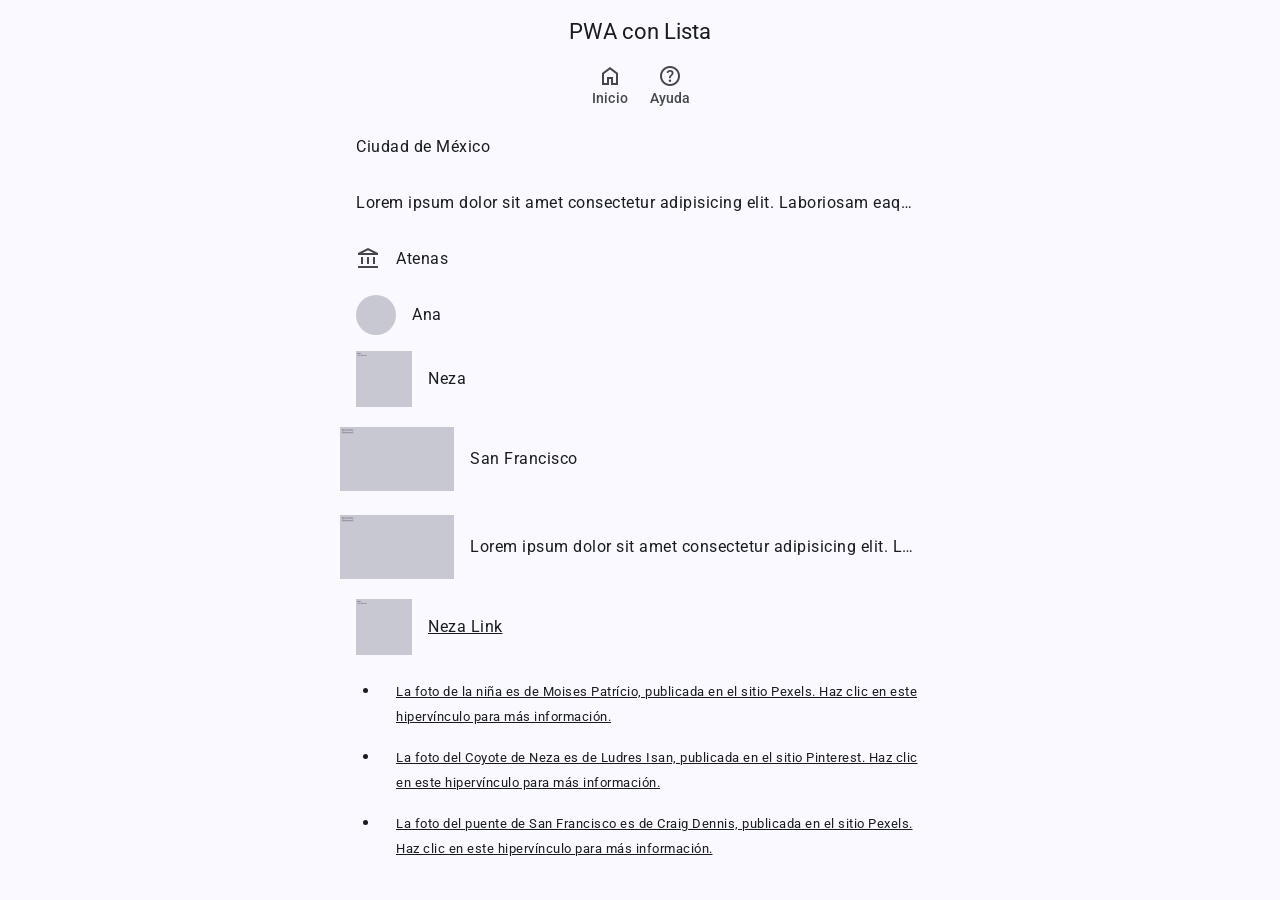
==== public/index.html @ cdebbf4c "subiendo estructura completa del proyecto" ====
<!DOCTYPE html>
<html lang="es" class="light dark">

<head>

 <meta charset="UTF-8">

 <title>PWA con Lista</title>

 <!-- Resumen para los motores de búsqueda. -->
 <meta name="description" content="Ejemplo de PWA con Material Design">

 <script type="module" src="js/registraServiceWorker.js"></script>
 <script type="module" src="libclienteweb/manejaErrores.js"></script>

 <meta name="viewport" content="width=device-width">

 <!-- Color de la barra de navegación de Chrome en dispositivos móviles. -->
 <meta name="theme-color" content="#fffbfe">

 <!-- Ícono para la página web, que normalmente se pone en la raíz del sitio.
  Puede ser diferente para cada página. -->
 <link rel="icon" sizes="32x32" href="favicon.ico">

 <!-- Configuración de la PWA para Chrome, Edge y Safari.
  Debe ponerse en todas las páginas. -->
 <link rel="manifest" href="site.webmanifest">
 <link rel="stylesheet" href="css/material-symbols-outlined.css">
 <link rel="stylesheet" href="material-tokens/css/baseline.css">
 <link rel="stylesheet" href="css/estilos.css">

 <!-- Permite a los navegadores, que como Safari no soportan el estándar
  completo de custom elementsm, lo cumplan totalmente. Debe ponerse en todas
  las páginas. -->
 <script src="ungap/es.js"></script>

 <script type="module" src="libmde/md-app-bar.js"></script>
 <script type="module" src="js/nav-tab-fixed.js"></script>

 <link rel="stylesheet" href="libmde/md-tab.css">
 <link rel="stylesheet" href="libmde/md-list.css">
 <link rel="stylesheet" href="css/transicion_pestanas.css">

</head>

<body>

 <md-app-bar class="centered" adicional="tab">

  <h1>PWA con Lista</h1>

 </md-app-bar>

 <nav-tab-fixed id="tab"></nav-tab-fixed>

 <section>

  <ul class="md-list">

   <li class="md-one-line">
    <span class="headline">
     Ciudad de México
    </span>
   </li>

   <li class="md-one-line">
    <span class="headline">
     Lorem ipsum dolor sit amet consectetur adipisicing elit.
     Laboriosam eaque unde voluptates tempore ad suscipit libero, saepe neque
     illo amet, eos ea similique quia, maiores tenetur modi nobis expedita
     alias!
    </span>
   </li>

   <li class="md-one-line icon">
    <span class="material-symbols-outlined">account_balance</span>
    <span class="headline">
     Atenas
    </span>
   </li>

   <li class="md-one-line avatar">
    <img alt="Avatar de Ana" src="img/pexels-moises-patrício-10961948.jpg">
    <span class="headline">
     Ana
    </span>
   </li>

   <li class="md-one-line image">
    <img alt="Coyote de Neza" src="img/Escultura_de_coyote.jpeg">
    <span class="headline">
     Neza
    </span>
   </li>

   <li class="md-one-line video">
    <img alt="Ciudad de San Francisco"
     src="img/pexels-craig-dennis-3701822.jpg">
    <span class="headline">
     San Francisco
    </span>
   </li>

   <li class="md-one-line video">
    <img alt="Ciudad de San Francisco"
     src="img/pexels-craig-dennis-3701822.jpg">
    <span class="headline">
     Lorem ipsum dolor sit amet consectetur adipisicing elit.
     Laboriosam eaque unde voluptates tempore ad suscipit libero, saepe neque
     illo amet, eos ea similique quia, maiores tenetur modi nobis expedita
    </span>
   </li>

   <li>
    <a class="md-one-line image" target="_blank" rel="noopener noreferrer"
     href="https://culturacolectiva.com/historia/ciudad-neza-su-historia-en-fotografias/">
     <img alt="Coyote de Neza" src="img/Escultura_de_coyote.jpeg">
     <span class="headline">
      Neza Link
     </span>
    </a>
   </li>

  </ul>

  <footer>
   <ul>
    <li>
     <p>
      <small>
       <a target="_blank" rel="noopener noreferrer"
        href="https://www.pexels.com/es-es/foto/nina-mono-cara-sonriente-10961948/">
        La foto de la niña es de Moises Patrício, publicada en el sitio Pexels.
        Haz clic en este hipervínculo para más información.
       </a>
      </small>
     </p>
    </li>
    <li>
     <p>
      <small>
       <a target="_blank" rel="noopener noreferrer"
        href="https://www.pinterest.com.mx/ludresi/">
        La foto del Coyote de Neza es de Ludres Isan, publicada en el sitio
        Pinterest. Haz clic en este hipervínculo para más información.
       </a>
      </small>
     </p>
    </li>
    <li>
     <p>
      <small>
       <a target="_blank" rel="noopener noreferrer"
        href="https://www.pexels.com/es-es/foto/puente-golden-gate-san-francisco-california-3701822/">
        La foto del puente de San Francisco es de Craig Dennis, publicada en el
        sitio Pexels. Haz clic en este hipervínculo para más información.
       </a>
      </small>
     </p>
    </li>
   </ul>
  </footer>

 </section>

</body>

</html>
---- public/css/material-symbols-outlined.css ----
@font-face {
 font-family: 'Material Symbols Outlined';
 font-style: normal;
 font-display: block;
 src:
  url(../fonts/MaterialSymbolsOutlined[FILL\,GRAD\,opsz\,wght].woff2) format('woff2'),
  url(../fonts/MaterialSymbolsOutlined[FILL\,GRAD\,opsz\,wght].ttf) format('truetype');
}

.material-symbols-outlined {
 font-family: 'Material Symbols Outlined';
 font-weight: normal;
 font-style: normal;
 font-display: block;
 font-size: 1.5rem;
 width: 1.5rem;
 height: 1.5rem;
 display: inline-block;
 line-height: 1;
 text-transform: none;
 letter-spacing: normal;
 word-wrap: normal;
 white-space: nowrap;
 direction: ltr;
}
---- public/material-tokens/css/baseline.css ----
/*
 Copyright 2016 Google Inc. All rights reserved.
 Licensed under the Apache License, Version 2.0 (the "License");
 you may not use this file except in compliance with the License.
 You may obtain a copy of the License at
     http://www.apache.org/licenses/LICENSE-2.0
 Unless required by applicable law or agreed to in writing, software
 distributed under the License is distributed on an "AS IS" BASIS,
 WITHOUT WARRANTIES OR CONDITIONS OF ANY KIND, either express or implied.
 See the License for the specific language governing permissions and
 limitations under the License.
*/
@import url(palette.css);
@import url(typography.css);
@import url(colors.css);
@import url(shape.css);
@import url(motion.css);
@import url(state.css);
@import url(elevation.css);
@import url(theme/light.css) screen and (prefers-color-scheme: light);
@import url(theme/dark.css) screen and (prefers-color-scheme: dark);
---- public/css/estilos.css ----
html {
 /* Indica los temas del sistema operativo que son soportados. */
 color-scheme: light dark;
 --tabWidth: 3.75rem;
 --anchoNav: 22.5rem;
}

body>section,
form>section {
 max-width: 600px;
 margin-left: auto;
 margin-right: auto;
}

/* Fonts utilizados */

/* Definición de Roboto Variable (Normal) */
@font-face {
 font-family: 'Roboto';
 src: url('../fonts/Roboto-VariableFont_wdth,wght.ttf') format('truetype');
 /* Rango del eje de peso (wght) */
 font-weight: 100 900;
 /* Rango del eje de anchura (wdth) */
 font-stretch: 75% 100%;
 font-style: normal;
 /* Mejora el rendimiento de carga de texto */
 font-display: swap;
}

/* Definición de Roboto Variable (Itálica) */
@font-face {
 font-family: 'Roboto';
 src: url('../fonts/Roboto-Italic-VariableFont_wdth,wght.ttf') format('truetype');
 font-weight: 100 900;
 font-stretch: 75% 100%;
 font-style: italic;
 font-display: swap;
}

html {
 --Font: -apple-system, BlinkMacSystemFont, Roboto, sans-serif;
 --colIntIos: white;
 --colIntIosOnBk: #2acc2a;
 --colIntIosOnBkFc: #1bbb1b;
 --colIntIosOffBk: #dbdbdb;
 --colIntIosOffBkFc: #BDBDBD;
 /* Plain typeface */
 --md-ref-typeface-plain: var(--Font);
 /* Brand typeface */
 --md-ref-typeface-brand: var(--Font);
 --md-sys-typescale-label-large-weight-prominent:
  var(--md-ref-typeface-weight-bold);
 --md-box_shadow_level4:
  0 var(--md-sys-elevation-level4) var(--md-sys-elevation-level4) var(--md-sys-color-shadow);
 --md-box_shadow_level3:
  0 var(--md-sys-elevation-level3) var(--md-sys-elevation-level3) var(--md-sys-color-shadow);
 --md-box_shadow_level2:
  0 var(--md-sys-elevation-level2) var(--md-sys-elevation-level2) var(--md-sys-color-shadow);
 --md-box_shadow_level1:
  0 var(--md-sys-elevation-level1) var(--md-sys-elevation-level1) var(--md-sys-color-shadow);
 --md-box_shadow_level0: none;
 --iconSize: 1.5rem;
 --avatarSize: 2.5rem;
 --imageSize: 3.5rem;
 --videoWidth: 7.125rem;
 --videoHeight: 4rem;
 --md-sys-state-focus-indicator-outer-offset: 0.125rem;
 --md-sys-state-focus-indicator-thickness: 0.1875rem;
 /* Pressed state layer opacity */
 --state-pressed-transparency-percentage: 84%;
 /* Focus state layer opacity */
 --state-focus-transparency-percentage: 88%;
 /* Hover state layer opacity */
 --state-hover-transparency-percentage: 92%;
 background-color: var(--md-sys-color-background);
}

/* Quita un borde rojo que coloca Firefox. */
:-moz-ui-invalid {
 box-shadow: none;
}

body {
 margin: 0;
 font-family: var(--md-sys-typescale-body-large-font);
 font-weight: var(--md-sys-typescale-body-large-weight);
 font-size: var(--md-sys-typescale-body-large-size);
 font-style: var(--md-sys-typescale-body-large-font-style);
 letter-spacing: var(--md-sys-typescale-body-large-tracking);
 line-height: var(--md-sys-typescale-body-large-line-height);
 text-transform: var(--md-sys-typescale-body-large-text-transform);
 text-decoration: var(--md-sys-typescale-body-large-text-decoration);
 color: var(--md-sys-color-on-background);
 background-color: var(--md-sys-color-background);
}

p {
 margin: 1rem;
}

a {
 color: var(--md-sys-color-on-background);
}

@media (prefers-color-scheme: light) {
 html {
  --md-riple-color: #00000020;
 }
}

@media (prefers-color-scheme: dark) {
 html {
  --md-riple-color: #ffffff40;
 }
}

@keyframes md-ripple {

 from {
  background-size: 100%;
 }

 to {
  background-size: 15000%;
 }

}
---- public/libmde/md-tab.css ----
.md-tab {
 display: flex;
 background-color: transparent;
 align-items: stretch;
 flex-wrap: nowrap;
 overflow-x: auto;
 position: sticky;
 z-index: 1;
}
.md-tab.fixed {
 justify-content: center;
}
.md-tab.scrollable {
 padding-left: 2rem;
 gap: 1rem;
}
.md-tab.scroll {
 background-color: var(--md-sys-color-surface-container-low);
}
.md-tab a {
 position: relative;
 display: flex;
 flex-direction: column;
 justify-content: start;
 align-items: center;
 color: var(--md-sys-color-on-surface-variant);
 font-family: var(--md-sys-typescale-title-small-font);
 font-weight: var(--md-sys-typescale-title-small-weight);
 font-size: var(--md-sys-typescale-title-small-size);
 font-style: var(--md-sys-typescale-title-small-font-style);
 letter-spacing: var(--md-sys-typescale-title-small-tracking);
 line-height: var(--md-sys-typescale-title-small-line-height);
 text-transform: var(--md-sys-typescale-title-small-text-transform);
 text-decoration: var(--md-sys-typescale-title-small-text-decoration);
 text-align: center;
 box-sizing: border-box;
 border-bottom: 0.1875rem solid var(--md-sys-color-surface);
}
.md-tab.fixed a {
 flex: 0 0 var(--tabWidth);
}
.md-tab.scrollable a {
 flex: 0 0 auto;
}
.md-tab a.active {
 border-bottom-color: var(--md-sys-color-primary);
}
/* state layer */
.md-tab a::after {
 content: "";
 position: absolute;
 z-index: -1;
 top: 0;
 right: 0;
 left: 0;
 bottom: 0;
 background-color: transparent;
}
.md-tab span {
 font-size: var(--iconSize);
 height: var(--iconSize);
 width: var(--iconSize);
 color: var(--md-sys-color-on-surface-variant);
}
.md-tab .active span {
 color: var(--md-sys-color-primary);
 font-variation-settings: 'FILL' 1, 'wght' 700, 'GRAD' 0, 'opsz' 48;
}
.md-tab a:hover {
 color: var(--md-sys-color-on-surface);
}
/* state layer */
.md-tab a:hover::after {
 background-color: var(--md-sys-color-on-surface);
 opacity: var(--md-sys-state-hover-state-layer-opacity);
}
.md-tab a.active:hover {
 color: var(--md-sys-color-primary);
}
/* state layer */
.md-tab a.active:hover::after {
 background-color: var(--md-sys-color-primary);
 opacity: var(--md-sys-state-hover-state-layer-opacity);
}
.md-tab a:hover span {
 color: var(--md-sys-color-on-surface);
}
.md-tab a.active:hover span {
 color: var(--md-sys-color-primary);
}
.md-tab a:focus {
 outline: none;
}
/* state layer */
.md-tab a:focus::after {
 background-color: var(--md-sys-color-on-surface);
 opacity: var(--md-sys-state-focus-state-layer-opacity);
}
/* state layer */
.md-tab a.active:focus::after {
 background-color: var(--md-sys-color-primary);
 opacity: var(--md-sys-state-hover-state-layer-opacity);
}
.md-tab a:active {
 background-position: center;
 background-image:
   radial-gradient(circle, var(--md-riple-color) 1%, transparent 1%);
 background-size: 100%;
 animation-name: md-ripple;
 animation-duration: var(--md-sys-motion-duration-500);
}
/* state layer */
.md-tab a:active::after {
 background-color: var(--md-sys-color-on-surface);
 opacity: var(--md-sys-state-pressed-state-layer-opacity);
}
/* state layer */
.md-tab a.active:active::after {
 background-color: var(--md-sys-color-primary);
 opacity: var(--md-sys-state-pressed-state-layer-opacity);
}
---- public/libmde/md-list.css ----
.md-list {
 margin: 0.5rem 0;
 padding: 0;
 list-style-type: none;
}
.md-list .md-one-line,
.md-list .md-two-line,
.md-list .md-three-line {
 position: relative;
 display: flex;
 box-sizing: border-box;
}
/* container */
.md-list .md-one-line::before,
.md-list .md-two-line::before,
.md-list .md-three-line::before {
 content: "";
 position: absolute;
 z-index: -2;
 top: 0;
 right: 0;
 left: 0;
 bottom: 0;
 background-color: var(--md-sys-color-surface);
}
/* state layer */
.md-list .md-one-line::after,
.md-list .md-two-line::after,
.md-list .md-three-line::after {
 content: "";
 position: absolute;
 z-index: -1;
 top: 0;
 right: 0;
 left: 0;
 bottom: 0;
 background-color: transparent;
}
.md-list .md-one-line {
 align-items: center;
 gap: 1rem;
 min-height: 3.5rem;
 padding: 0.5rem 1.5rem 0.5rem 1rem;
}
.md-list .md-one-line.video,
.md-list .md-two-line.video {
 padding: 0.75rem 1.5rem 0.75rem 0;
}
.md-list .md-two-line,
.md-list .md-three-line {
 flex-flow: column;
}
.md-list .md-two-line {
 justify-content: center;
 min-height: 4.5rem;
 padding: 0.5rem 1.5rem 0.5rem 1rem;
}
.md-list .md-two-line.icon,
.md-list .md-two-line.avatar,
.md-list .md-two-line.image,
.md-list .md-two-line.video,
.md-list .md-three-line.icon,
.md-list .md-three-line.avatar,
.md-list .md-three-line.image,
.md-list .md-three-line.video {
 display: grid;
 column-gap: 1rem;
 row-gap: 0;
 grid-template-areas:
  "img headline"
  "img supporting";
}
.md-list .md-two-line.icon,
.md-list .md-two-line.avatar,
.md-list .md-two-line.image,
.md-list .md-two-line.video {
 align-content: center;
 grid-template-rows: 1fr 1fr;
}
.md-list .md-two-line.icon,
.md-list .md-three-line.icon {
 grid-template-columns: var(--iconSize) 1fr;
}
.md-list .md-two-line.avatar,
.md-list .md-three-line.avatar {
 grid-template-columns: var(--avatarSize) 1fr;
}
.md-list .md-two-line.image,
.md-list .md-three-line.image {
 grid-template-columns: var(--imageSize) 1fr;
}
.md-list .md-two-line.video,
.md-list .md-three-line.video {
 grid-template-columns: var(--videoWidth) 1fr;
}
.md-list .md-three-line {
 align-content: flex-start;
 min-height: 5.5rem;
 padding: 0.75rem 1.5rem 0.75rem 1rem;
}
.md-list .md-three-line.video {
 padding: 0.75rem 1.5rem 0.75rem 0;
}
.md-list .md-three-line.icon,
.md-list .md-three-line.avatar,
.md-list .md-three-line.image,
.md-list .md-three-line.video {
 align-content: start;
 grid-template-rows: var(--md-sys-typescale-label-large-line-height) 1fr;
}
/* state layer */
.md-list .md-one-line:hover::after,
.md-list .md-two-line:hover::after,
.md-list .md-three-line:hover::after {
 background-color: var(--md-sys-color-on-surface);
 opacity: var(--md-sys-state-hover-state-layer-opacity);
}
/* state layer */
.md-list a.md-one-line:focus::after,
.md-list a.md-two-line:focus::after,
.md-list a.md-three-line:focus::after,
.md-list a.md-one-line:focus-visible::after,
.md-list a.md-two-line:focus-visible::after,
.md-list a.md-three-line:focus-visible::after {
 background-color: var(--md-sys-color-on-surface);
 opacity: var(--md-sys-state-focus-state-layer-opacity);
}
.md-list a:focus,
.md-list a:focus-visible {
 outline: none;
}
.md-list a:active {
 background-position: center;
 background-image:
  radial-gradient(circle, var(--md-riple-color) 1%, transparent 1%);
 background-size: 100%;
 animation-name: md-ripple;
 animation-duration: var(--md-sys-motion-duration-500);
 box-shadow: var(--md-box_shadow_level0) !important;
}
/* state layer */
.md-list a.md-one-line:active::after,
.md-list a.md-two-line:active::after,
.md-list a.md-three-line:active::after {
 background-color: var(--md-sys-color-on-surface);
 opacity: var(--md-sys-state-pressed-state-layer-opacity);
}
.md-list a.md-two-line,
.md-list a.md-three-line {
 text-decoration: none;
}
.md-list a.md-two-line .headline,
.md-list a.md-three-line .headline {
 text-decoration: underline;
}
.md-list .headline {
 grid-area: headline;
 display: block;
 box-sizing: border-box;
 color: var(--md-sys-color-on-surface);
 font-family: var(--md-sys-typescale-body-large-font);
 font-weight: var(--md-sys-typescale-body-large-weight);
 font-size: var(--md-sys-typescale-body-large-size);
 font-style: var(--md-sys-typescale-body-large-font-style);
 letter-spacing: var(--md-sys-typescale-body-large-tracking);
 line-height: var(--md-sys-typescale-body-large-line-height);
 text-transform: var(--md-sys-typescale-body-large-text-transform);
 text-decoration: var(--md-sys-typescale-body-large-text-decoration);
 max-height: var(--md-sys-typescale-body-large-line-height);
 white-space: nowrap;
 text-overflow: ellipsis;
 overflow: hidden;
}
.md-list .md-two-line.icon .headline,
.md-list .md-two-line.avatar .headline,
.md-list .md-two-line.image .headline,
.md-list .md-two-line.video .headline,
.md-list .md-three-line.icon .headline,
.md-list .md-three-line.avatar .headline,
.md-list .md-three-line.image .headline,
.md-list .md-three-line.video .headline {
 align-self: end;
}
.md-list .supporting {
 grid-area: supporting;
 display: -webkit-box;
 -webkit-box-orient: vertical;
 overflow: hidden;
 box-sizing: border-box;
 align-self: start;
 font-family: var(--md-sys-typescale-body-medium-font);
 font-weight: var(--md-sys-typescale-body-medium-weight);
 font-size: var(--md-sys-typescale-body-medium-size);
 font-style: var(--md-sys-typescale-body-medium-font-style);
 letter-spacing: var(--md-sys-typescale-body-medium-tracking);
 line-height: var(--md-sys-typescale-body-medium-line-height);
 text-transform: var(--md-sys-typescale-body-medium-text-transform);
 text-decoration: var(--md-sys-typescale-body-medium-text-decoration);
}
.md-list .md-two-line .supporting {
 max-height: var(--md-sys-typescale-body-medium-line-height);
 line-clamp: 1;
 -webkit-line-clamp: 1;
}
.md-list .md-three-line .supporting {
 max-height: calc(2 * var(--md-sys-typescale-body-medium-line-height));
 line-clamp: 2;
 -webkit-line-clamp: 2;
}
.md-list .avatar img,
.md-list .avatar label,
.md-list .avatar .material-symbols-outlined:first-child {
 flex-shrink: 0;
 background-color: var(--md-sys-color-primary-container);
 color: var(--md-sys-color-on-primary-container);
 border-radius: 50%;
 width: var(--avatarSize);
 height: var(--avatarSize);
}
.md-list .avatar label {
 display: inline-block;
 font-family: var(--md-sys-typescale-title-medium-font);
 font-weight: var(--md-sys-typescale-title-medium-weight);
 font-size: var(--md-sys-typescale-title-medium-size);
 font-style: var(--md-sys-typescale-title-medium-font-style);
 letter-spacing: var(--md-sys-typescale-title-medium-tracking);
 line-height: var(--md-sys-typescale-title-medium-line-height);
 text-transform: var(--md-sys-typescale-title-medium-text-transform);
 text-decoration: var(--md-sys-typescale-title-medium-text-decoration);
 overflow: hidden;
}
.md-list .avatar .material-symbols-outlined:first-child {
 font-size: var(--avatarSize);
}
.md-list .avatar.md-two-line img,
.md-list .avatar.md-two-line label,
.md-list .avatar.md-two-line .material-symbols-outlined:first-child {
 grid-area: img;
 align-self: center;
}
.md-list .avatar.md-three-line img,
.md-list .avatar.md-three-line label,
.md-list .avatar.md-three-line .material-symbols-outlined:first-child {
 grid-area: img;
 align-self: start;
}
.md-list .icon img,
.md-list .icon .material-symbols-outlined:first-child {
 flex-shrink: 0;
 color: var(--md-sys-color-on-surface-variant);
 width: var(--iconSize);
 height: var(--iconSize);
}
.md-list .icon .material-symbols-outlined:first-child {
 font-size: var(--iconSize);
}
.md-list .icon.md-two-line img,
.md-list .icon.md-two-line .material-symbols-outlined:first-child {
 grid-area: img;
 align-self: center;
}
.md-list .icon.md-three-line img,
.md-list .icon.md-three-line .material-symbols-outlined:first-child {
 grid-area: img;
 align-self: start;
}
.md-list .video img {
 flex-shrink: 0;
 color: var(--md-sys-color-on-surface-variant);
 width: var(--videoWidth);
 height: var(--videoHeight);
}
.md-list .video.md-two-line img {
 grid-area: img;
 align-self: center;
}
.md-list .video.md-three-line img {
 grid-area: img;
 align-self: start;
}
.md-list .image img,
.md-list .image .material-symbols-outlined:first-child {
 flex-shrink: 0;
 color: var(--md-sys-color-on-surface-variant);
 width: var(--imageSize);
 height: var(--imageSize);
}
.md-list .image .material-symbols-outlined:first-child {
 font-size: var(--imageSize);
}
.md-list .image.md-two-line img,
.md-list .image.md-two-line .material-symbols-outlined:first-child {
 grid-area: img;
 align-self: center;
}
.md-list .image.md-three-line img,
.md-list .image.md-three-line .material-symbols-outlined:first-child {
 grid-area: img;
 align-self: start;
}
---- public/css/transicion_pestanas.css ----
@view-transition {
 navigation: auto;
}

md-app-bar {
 view-transition-name: encabezado;
 background-color: var(--md-sys-color-surface);
 contain: layout;
}

section {
 view-transition-name: contenido;
 background-color: var(--md-sys-color-background);
 contain: layout;
}

@keyframes salePorLaIzquierda {
 from {
  transform: translateX(0);
  opacity: 1;
 }

 to {
  transform: translateX(-100%);
  opacity: 1;
 }
}

@keyframes entraPorLaDerecha {
 from {
  transform: translateX(100%);
  opacity: 1;
 }

 to {
  transform: translateX(0);
  opacity: 1;
 }
}

::view-transition-old(root),
::view-transition-new(root) {
 animation: none;
 mix-blend-mode: normal;
 opacity: 1 !important;
}

::view-transition-group(encabezado) {
 background-color: var(--md-sys-color-surface) !important;
}

::view-transition-group(contenido) {
 background-color: var(--md-sys-color-background) !important;
}

::view-transition-group(encabezado),
::view-transition-group(contenido) {
 animation-duration: var(--md-sys-motion-duration-1000);
 mix-blend-mode: normal !important;
 opacity: 1 !important;
 animation-fill-mode: both;
 overflow: hidden;
}

html::view-transition-old(encabezado) {
 animation-name: salePorLaIzquierda;
}

html::view-transition-new(encabezado) {
 animation-name: entraPorLaDerecha;
}

html::view-transition-old(contenido) {
 animation-name: salePorLaIzquierda;
}

html::view-transition-new(contenido) {
 animation-name: entraPorLaDerecha;
}
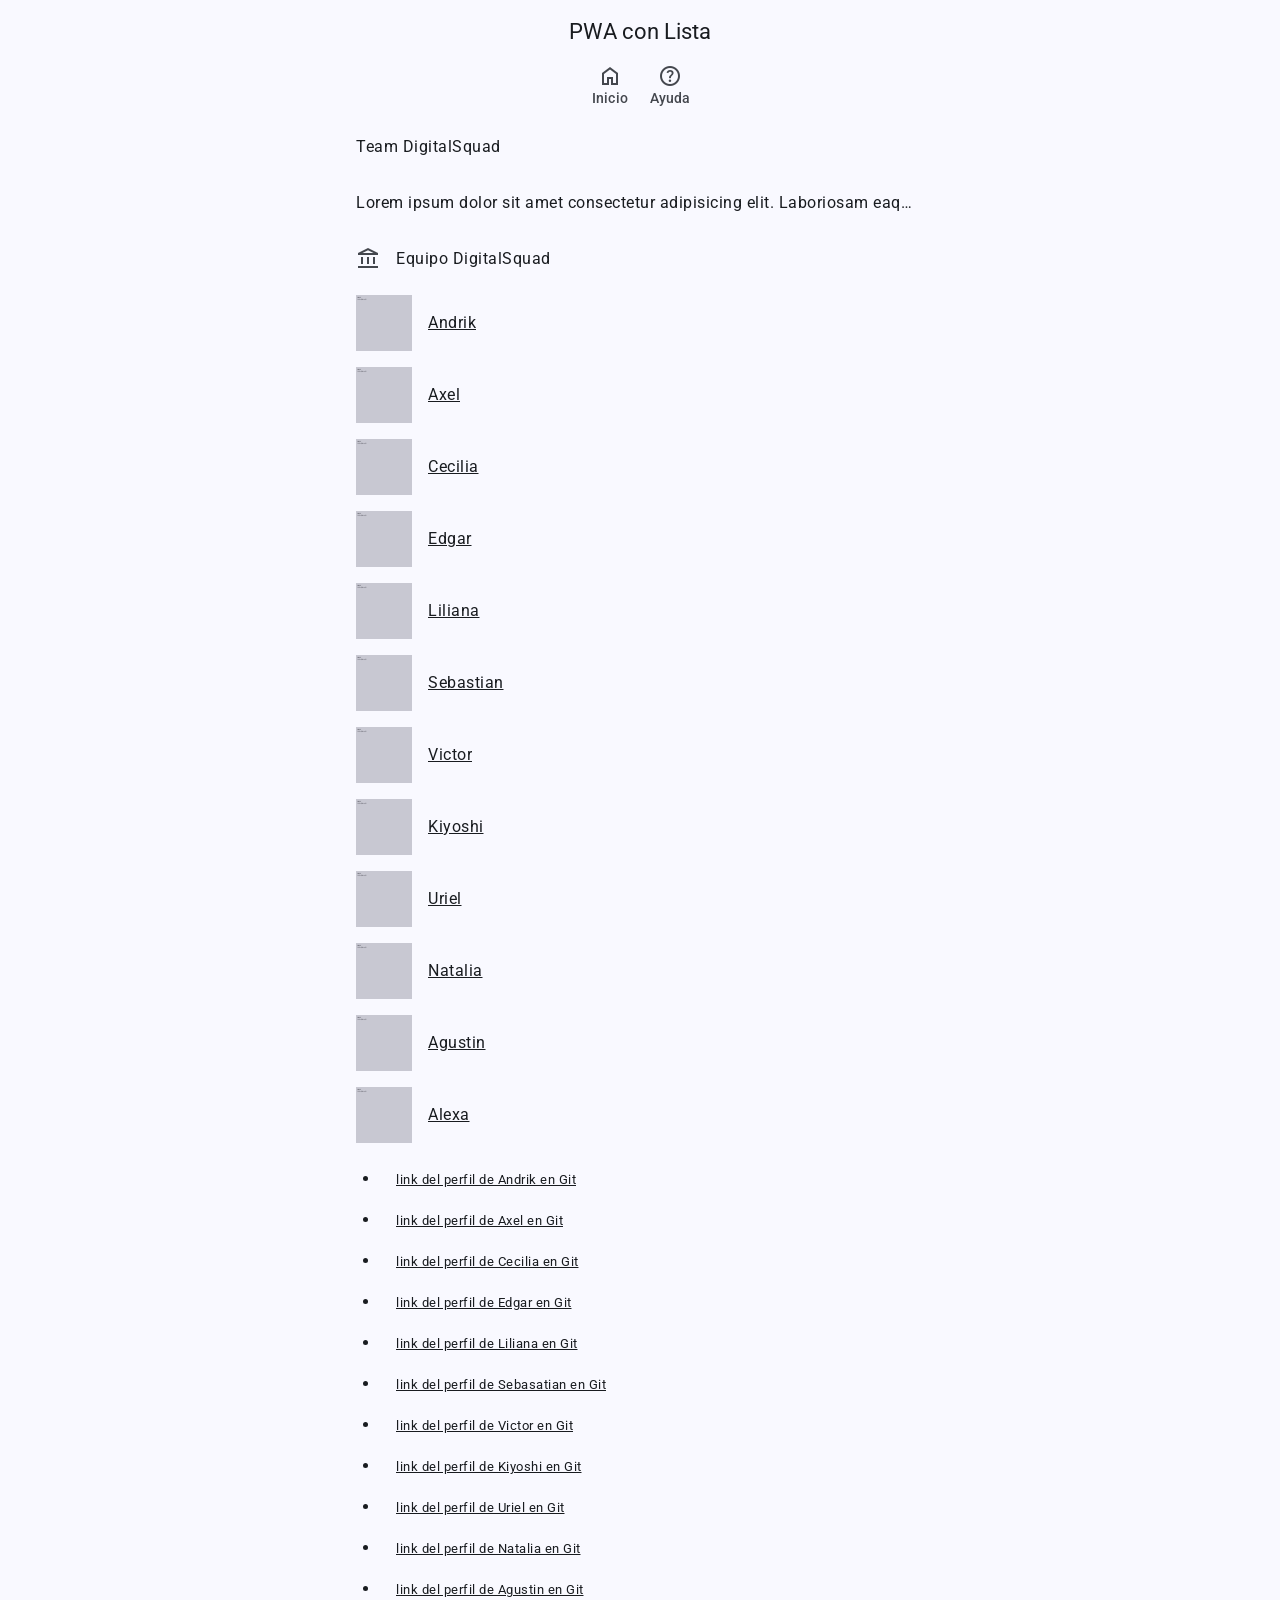
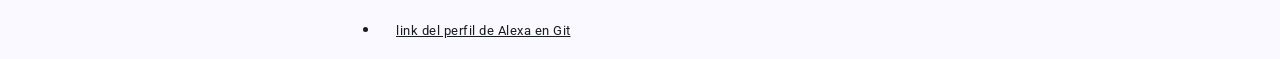
==== commit 405e3ec9: "Agrega los 12 perfiles a la lista PWA" ====
--- a/public/index.html
+++ b/public/index.html
@@ -8,7 +8,7 @@
  <title>PWA con Lista</title>
 
  <!-- Resumen para los motores de búsqueda. -->
- <meta name="description" content="Ejemplo de PWA con Material Design">
+ <meta name="description" content="Ejemplo de PWA con Material Design De DigitalSquad">
 
  <script type="module" src="js/registraServiceWorker.js"></script>
  <script type="module" src="libclienteweb/manejaErrores.js"></script>
@@ -59,7 +59,7 @@
 
    <li class="md-one-line">
     <span class="headline">
-     Ciudad de México
+     Team DigitalSquad
     </span>
    </li>
 
@@ -75,48 +75,116 @@
    <li class="md-one-line icon">
     <span class="material-symbols-outlined">account_balance</span>
     <span class="headline">
-     Atenas
+     Equipo DigitalSquad
     </span>
    </li>
 
-   <li class="md-one-line avatar">
-    <img alt="Avatar de Ana" src="img/pexels-moises-patrício-10961948.jpg">
-    <span class="headline">
-     Ana
-    </span>
-   </li>
-
-   <li class="md-one-line image">
-    <img alt="Coyote de Neza" src="img/Escultura_de_coyote.jpeg">
-    <span class="headline">
-     Neza
-    </span>
-   </li>
-
-   <li class="md-one-line video">
-    <img alt="Ciudad de San Francisco"
-     src="img/pexels-craig-dennis-3701822.jpg">
-    <span class="headline">
-     San Francisco
-    </span>
-   </li>
-
-   <li class="md-one-line video">
-    <img alt="Ciudad de San Francisco"
-     src="img/pexels-craig-dennis-3701822.jpg">
-    <span class="headline">
-     Lorem ipsum dolor sit amet consectetur adipisicing elit.
-     Laboriosam eaque unde voluptates tempore ad suscipit libero, saepe neque
-     illo amet, eos ea similique quia, maiores tenetur modi nobis expedita
-    </span>
-   </li>
-
-   <li>
-    <a class="md-one-line image" target="_blank" rel="noopener noreferrer"
-     href="https://culturacolectiva.com/historia/ciudad-neza-su-historia-en-fotografias/">
-     <img alt="Coyote de Neza" src="img/Escultura_de_coyote.jpeg">
-     <span class="headline">
-      Neza Link
+   <!-- Perfiles agregados después de Atenas -->
+
+   <li>
+    <a class="md-one-line image" target="_blank" rel="noopener noreferrer" href="#">
+     <img alt="Perfil de Andrik" src="img/Escultura_de_coyote.jpeg">
+     <span class="headline">
+      Andrik
+     </span>
+    </a>
+   </li>
+
+   <li>
+    <a class="md-one-line image" target="_blank" rel="noopener noreferrer" href="#">
+     <img alt="Perfil de Axel" src="img/Escultura_de_coyote.jpeg">
+     <span class="headline">
+      Axel
+     </span>
+    </a>
+   </li>
+
+   <li>
+    <a class="md-one-line image" target="_blank" rel="noopener noreferrer" href="#">
+     <img alt="Perfil de Cecilia" src="img/Escultura_de_coyote.jpeg">
+     <span class="headline">
+      Cecilia
+     </span>
+    </a>
+   </li>
+
+   <li>
+    <a class="md-one-line image" target="_blank" rel="noopener noreferrer" href="#">
+     <img alt="Perfil de Edgar" src="img/Escultura_de_coyote.jpeg">
+     <span class="headline">
+      Edgar
+     </span>
+    </a>
+   </li>
+
+   <li>
+    <a class="md-one-line image" target="_blank" rel="noopener noreferrer" href="#">
+     <img alt="Perfil de Liliana" src="img/Escultura_de_coyote.jpeg">
+     <span class="headline">
+      Liliana
+     </span>
+    </a>
+   </li>
+
+   <li>
+    <a class="md-one-line image" target="_blank" rel="noopener noreferrer" href="#">
+     <img alt="Perfil de Sebastian" src="img/Escultura_de_coyote.jpeg">
+     <span class="headline">
+      Sebastian
+     </span>
+    </a>
+   </li>
+
+   <li>
+    <a class="md-one-line image" target="_blank" rel="noopener noreferrer" href="#">
+     <img alt="Perfil de Victor" src="img/Escultura_de_coyote.jpeg">
+     <span class="headline">
+      Victor
+     </span>
+    </a>
+   </li>
+
+   <li>
+    <a class="md-one-line image" target="_blank" rel="noopener noreferrer" href="#">
+     <img alt="Perfil de Kiyoshi" src="img/Escultura_de_coyote.jpeg">
+     <span class="headline">
+      Kiyoshi
+     </span>
+    </a>
+   </li>
+
+   <li>
+    <a class="md-one-line image" target="_blank" rel="noopener noreferrer" href="#">
+     <img alt="Perfil de Uriel" src="img/Escultura_de_coyote.jpeg">
+     <span class="headline">
+      Uriel
+     </span>
+    </a>
+   </li>
+
+   <li>
+    <a class="md-one-line image" target="_blank" rel="noopener noreferrer" href="#">
+     <img alt="Perfil de Natalia" src="img/Escultura_de_coyote.jpeg">
+     <span class="headline">
+      Natalia
+     </span>
+    </a>
+   </li>
+
+   <li>
+    <a class="md-one-line image" target="_blank" rel="noopener noreferrer" href="#">
+     <img alt="Perfil de Agustin" src="img/Escultura_de_coyote.jpeg">
+     <span class="headline">
+      Agustin
+     </span>
+    </a>
+   </li>
+
+   <li>
+    <a class="md-one-line image" target="_blank" rel="noopener noreferrer" href="#">
+     <img alt="Perfil de Alexa" src="img/Escultura_de_coyote.jpeg">
+     <span class="headline">
+      Alexa
      </span>
     </a>
    </li>
@@ -129,31 +197,118 @@
      <p>
       <small>
        <a target="_blank" rel="noopener noreferrer"
-        href="https://www.pexels.com/es-es/foto/nina-mono-cara-sonriente-10961948/">
-        La foto de la niña es de Moises Patrício, publicada en el sitio Pexels.
-        Haz clic en este hipervínculo para más información.
-       </a>
-      </small>
-     </p>
-    </li>
-    <li>
-     <p>
-      <small>
-       <a target="_blank" rel="noopener noreferrer"
-        href="https://www.pinterest.com.mx/ludresi/">
-        La foto del Coyote de Neza es de Ludres Isan, publicada en el sitio
-        Pinterest. Haz clic en este hipervínculo para más información.
-       </a>
-      </small>
-     </p>
-    </li>
-    <li>
-     <p>
-      <small>
-       <a target="_blank" rel="noopener noreferrer"
-        href="https://www.pexels.com/es-es/foto/puente-golden-gate-san-francisco-california-3701822/">
-        La foto del puente de San Francisco es de Craig Dennis, publicada en el
-        sitio Pexels. Haz clic en este hipervínculo para más información.
+        href="https://github.com/Sepiroth1470/">
+        link del perfil de Andrik en Git
+       </a>
+      </small>
+     </p>
+    </li>
+    <li>
+     <p>
+      <small>
+       <a target="_blank" rel="noopener noreferrer"
+        href="https://github.com/Sepiroth1470/">
+        link del perfil de Axel en Git
+       </a>
+      </small>
+     </p>
+    </li>
+    <li>
+     <p>
+      <small>
+       <a target="_blank" rel="noopener noreferrer"
+        href="https://github.com/Sepiroth1470/">
+        link del perfil de Cecilia en Git
+       </a>
+      </small>
+     </p>
+    </li>
+    <li>
+     <p>
+      <small>
+       <a target="_blank" rel="noopener noreferrer"
+        href="https://github.com/Sepiroth1470/">
+        link del perfil de Edgar en Git
+       </a>
+      </small>
+     </p>
+    </li>
+    <li>
+     <p>
+      <small>
+       <a target="_blank" rel="noopener noreferrer"
+        href="https://github.com/Sepiroth1470/">
+        link del perfil de Liliana en Git
+       </a>
+      </small>
+     </p>
+    </li>
+    <li>
+     <p>
+      <small>
+       <a target="_blank" rel="noopener noreferrer"
+        href="https://github.com/Sepiroth1470/">
+        link del perfil de Sebasatian en Git
+       </a>
+      </small>
+     </p>
+    </li>
+    <li>
+     <p>
+      <small>
+       <a target="_blank" rel="noopener noreferrer"
+        href="https://github.com/VictorUrrutia1204B">
+        link del perfil de Victor en Git
+       </a>
+      </small>
+     </p>
+    </li>
+    <li>
+     <p>
+      <small>
+       <a target="_blank" rel="noopener noreferrer"
+        href="https://github.com/Kiyoshijuarez">
+        link del perfil de Kiyoshi en Git
+       </a>
+      </small>
+     </p>
+    </li>
+    <li>
+     <p>
+      <small>
+       <a target="_blank" rel="noopener noreferrer"
+        href="https://github.com/uriuel">
+        link del perfil de Uriel en Git
+       </a>
+      </small>
+     </p>
+    </li>
+    <li>
+     <p>
+      <small>
+       <a target="_blank" rel="noopener noreferrer"
+        href="https://github.com/nataliajaime210104">
+        link del perfil de Natalia en Git
+       </a>
+      </small>
+     </p>
+    </li>
+    <li>
+     <p>
+      <small>
+       <a target="_blank" rel="noopener noreferrer"
+        href="https://github.com/Sepiroth1470/">
+        link del perfil de Agustin en Git
+       </a>
+      </small>
+     </p>
+    </li>
+    <li>
+     <p>
+      <small>
+       <a target="_blank" rel="noopener noreferrer"
+        href="https://github.com/alexaramireez">
+        link del perfil de Alexa en Git
        </a>
       </small>
      </p>
@@ -165,4 +320,4 @@
 
 </body>
 
-</html>
+</html>
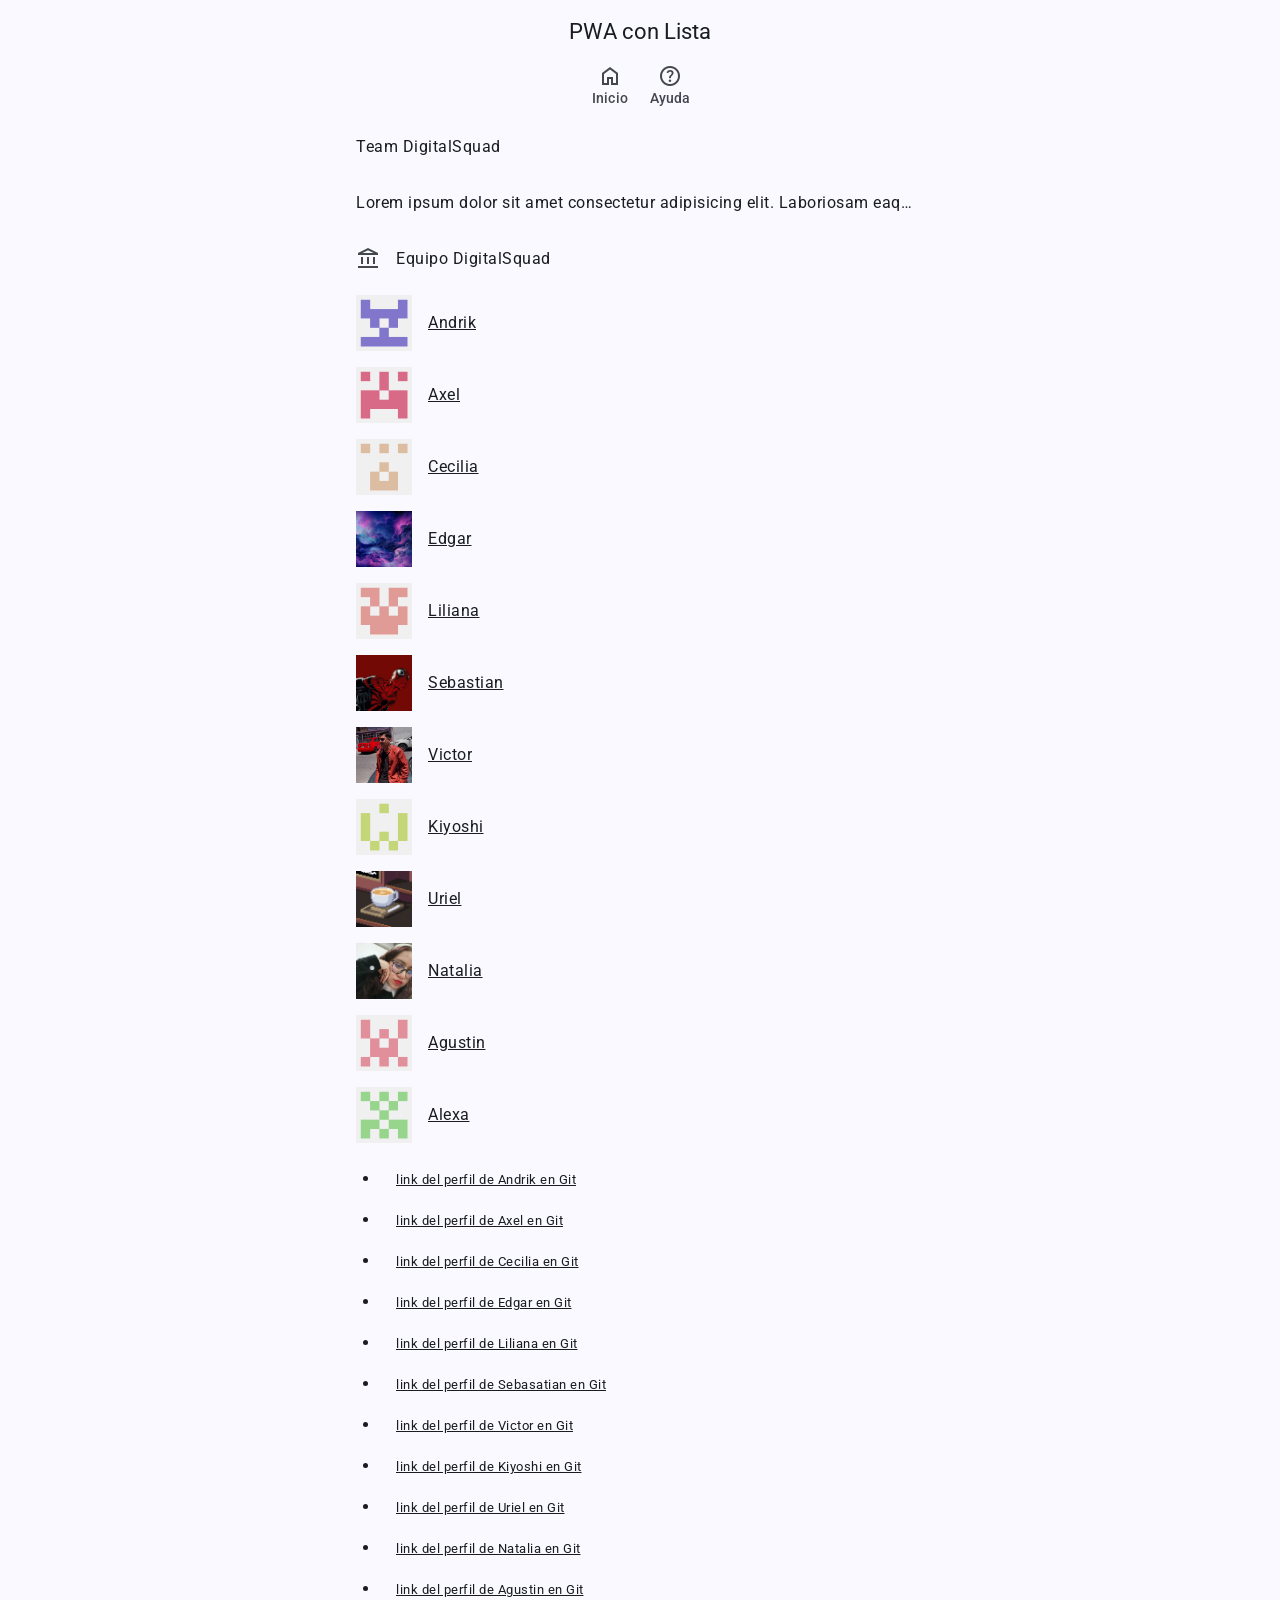
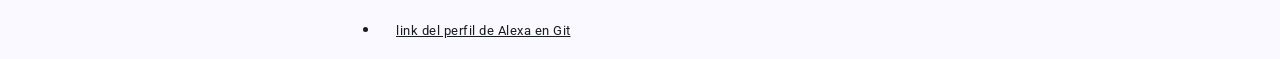
==== commit e8e6c592: "Actualiza imagenes de perfil en index.html" ====
--- a/public/index.html
+++ b/public/index.html
@@ -83,7 +83,7 @@
 
    <li>
     <a class="md-one-line image" target="_blank" rel="noopener noreferrer" href="#">
-     <img alt="Perfil de Andrik" src="img/Escultura_de_coyote.jpeg">
+     <img alt="Perfil de Andrik" src="img/Andrik.png">
      <span class="headline">
       Andrik
      </span>
@@ -92,7 +92,7 @@
 
    <li>
     <a class="md-one-line image" target="_blank" rel="noopener noreferrer" href="#">
-     <img alt="Perfil de Axel" src="img/Escultura_de_coyote.jpeg">
+     <img alt="Perfil de Axel" src="img/Axel.png">
      <span class="headline">
       Axel
      </span>
@@ -101,7 +101,7 @@
 
    <li>
     <a class="md-one-line image" target="_blank" rel="noopener noreferrer" href="#">
-     <img alt="Perfil de Cecilia" src="img/Escultura_de_coyote.jpeg">
+     <img alt="Perfil de Cecilia" src="img/Cecilia.png">
      <span class="headline">
       Cecilia
      </span>
@@ -110,7 +110,7 @@
 
    <li>
     <a class="md-one-line image" target="_blank" rel="noopener noreferrer" href="#">
-     <img alt="Perfil de Edgar" src="img/Escultura_de_coyote.jpeg">
+     <img alt="Perfil de Edgar" src="img/Edgar.jpg">
      <span class="headline">
       Edgar
      </span>
@@ -119,7 +119,7 @@
 
    <li>
     <a class="md-one-line image" target="_blank" rel="noopener noreferrer" href="#">
-     <img alt="Perfil de Liliana" src="img/Escultura_de_coyote.jpeg">
+     <img alt="Perfil de Liliana" src="img/Liliana.png">
      <span class="headline">
       Liliana
      </span>
@@ -128,7 +128,7 @@
 
    <li>
     <a class="md-one-line image" target="_blank" rel="noopener noreferrer" href="#">
-     <img alt="Perfil de Sebastian" src="img/Escultura_de_coyote.jpeg">
+     <img alt="Perfil de Sebastian" src="img/Sebas.jpg">
      <span class="headline">
       Sebastian
      </span>
@@ -137,7 +137,7 @@
 
    <li>
     <a class="md-one-line image" target="_blank" rel="noopener noreferrer" href="#">
-     <img alt="Perfil de Victor" src="img/Escultura_de_coyote.jpeg">
+     <img alt="Perfil de Victor" src="img/Victor.jpg">
      <span class="headline">
       Victor
      </span>
@@ -146,7 +146,7 @@
 
    <li>
     <a class="md-one-line image" target="_blank" rel="noopener noreferrer" href="#">
-     <img alt="Perfil de Kiyoshi" src="img/Escultura_de_coyote.jpeg">
+     <img alt="Perfil de Kiyoshi" src="img/Kiyo.png">
      <span class="headline">
       Kiyoshi
      </span>
@@ -155,7 +155,7 @@
 
    <li>
     <a class="md-one-line image" target="_blank" rel="noopener noreferrer" href="#">
-     <img alt="Perfil de Uriel" src="img/Escultura_de_coyote.jpeg">
+     <img alt="Perfil de Uriel" src="img/Uriel.png">
      <span class="headline">
       Uriel
      </span>
@@ -164,7 +164,7 @@
 
    <li>
     <a class="md-one-line image" target="_blank" rel="noopener noreferrer" href="#">
-     <img alt="Perfil de Natalia" src="img/Escultura_de_coyote.jpeg">
+     <img alt="Perfil de Natalia" src="img/Natalia.jpg">
      <span class="headline">
       Natalia
      </span>
@@ -173,7 +173,7 @@
 
    <li>
     <a class="md-one-line image" target="_blank" rel="noopener noreferrer" href="#">
-     <img alt="Perfil de Agustin" src="img/Escultura_de_coyote.jpeg">
+     <img alt="Perfil de Agustin" src="img/Agustin.png">
      <span class="headline">
       Agustin
      </span>
@@ -182,7 +182,7 @@
 
    <li>
     <a class="md-one-line image" target="_blank" rel="noopener noreferrer" href="#">
-     <img alt="Perfil de Alexa" src="img/Escultura_de_coyote.jpeg">
+     <img alt="Perfil de Alexa" src="img/Alexa.png">
      <span class="headline">
       Alexa
      </span>
@@ -197,7 +197,7 @@
      <p>
       <small>
        <a target="_blank" rel="noopener noreferrer"
-        href="https://github.com/Sepiroth1470/">
+        href="https://github.com/oterolopezandrikaxel">
         link del perfil de Andrik en Git
        </a>
       </small>
@@ -207,7 +207,7 @@
      <p>
       <small>
        <a target="_blank" rel="noopener noreferrer"
-        href="https://github.com/Sepiroth1470/">
+        href="https://github.com/ARADCR">
         link del perfil de Axel en Git
        </a>
       </small>
@@ -217,7 +217,7 @@
      <p>
       <small>
        <a target="_blank" rel="noopener noreferrer"
-        href="https://github.com/Sepiroth1470/">
+        href="https://github.com/Ceci22uc">
         link del perfil de Cecilia en Git
        </a>
       </small>
@@ -227,7 +227,7 @@
      <p>
       <small>
        <a target="_blank" rel="noopener noreferrer"
-        href="https://github.com/Sepiroth1470/">
+        href="https://github.com/EdgarLuis97">
         link del perfil de Edgar en Git
        </a>
       </small>
@@ -237,7 +237,7 @@
      <p>
       <small>
        <a target="_blank" rel="noopener noreferrer"
-        href="https://github.com/Sepiroth1470/">
+        href="https://github.com/LilianaBri">
         link del perfil de Liliana en Git
        </a>
       </small>
@@ -297,7 +297,7 @@
      <p>
       <small>
        <a target="_blank" rel="noopener noreferrer"
-        href="https://github.com/Sepiroth1470/">
+        href="https://github.com/Alejandro-Glez">
         link del perfil de Agustin en Git
        </a>
       </small>
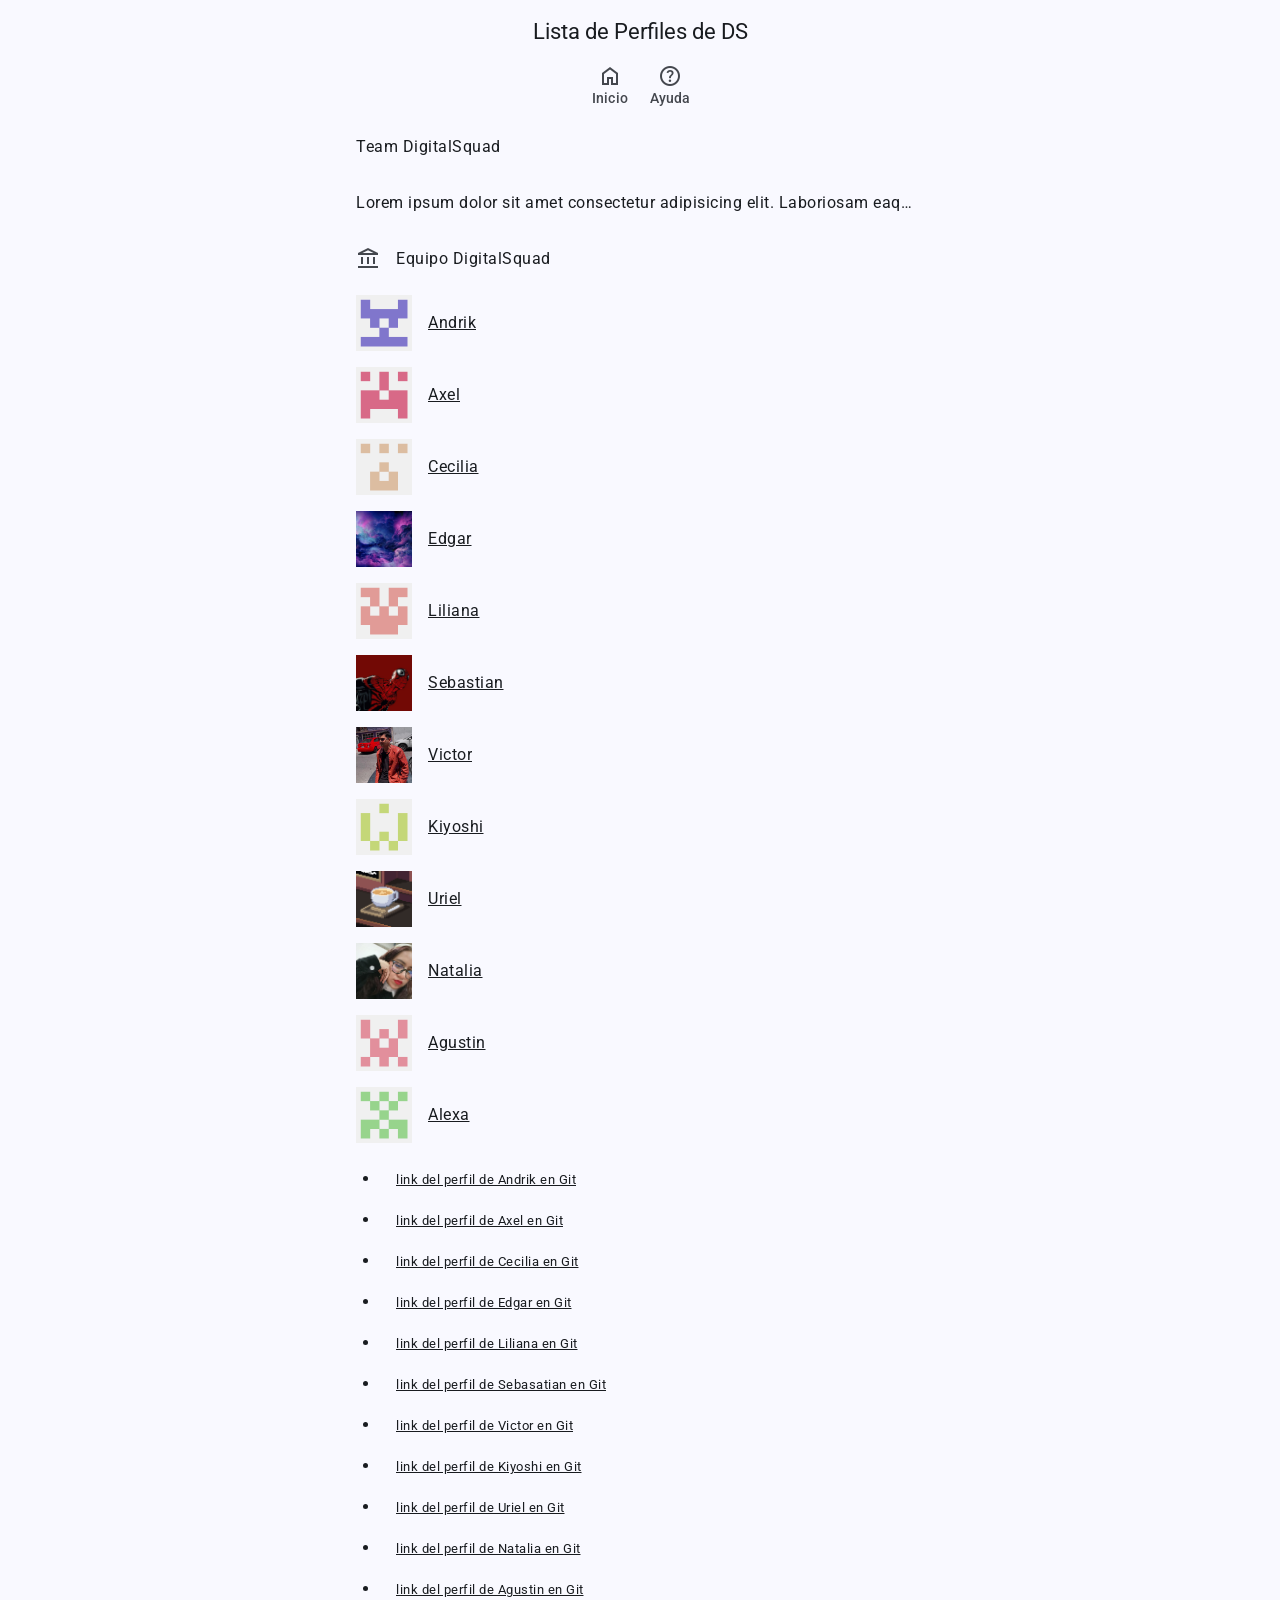
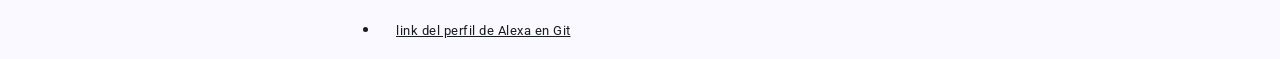
==== commit f2d12dd2: "Actualizacion ultma clase" ====
--- a/public/index.html
+++ b/public/index.html
@@ -5,7 +5,7 @@
 
  <meta charset="UTF-8">
 
- <title>PWA con Lista</title>
+ <title>DigitalSquad</title>
 
  <!-- Resumen para los motores de búsqueda. -->
  <meta name="description" content="Ejemplo de PWA con Material Design De DigitalSquad">
@@ -47,7 +47,7 @@
 
  <md-app-bar class="centered" adicional="tab">
 
-  <h1>PWA con Lista</h1>
+  <h1>Lista de Perfiles de DS</h1>
 
  </md-app-bar>
 
